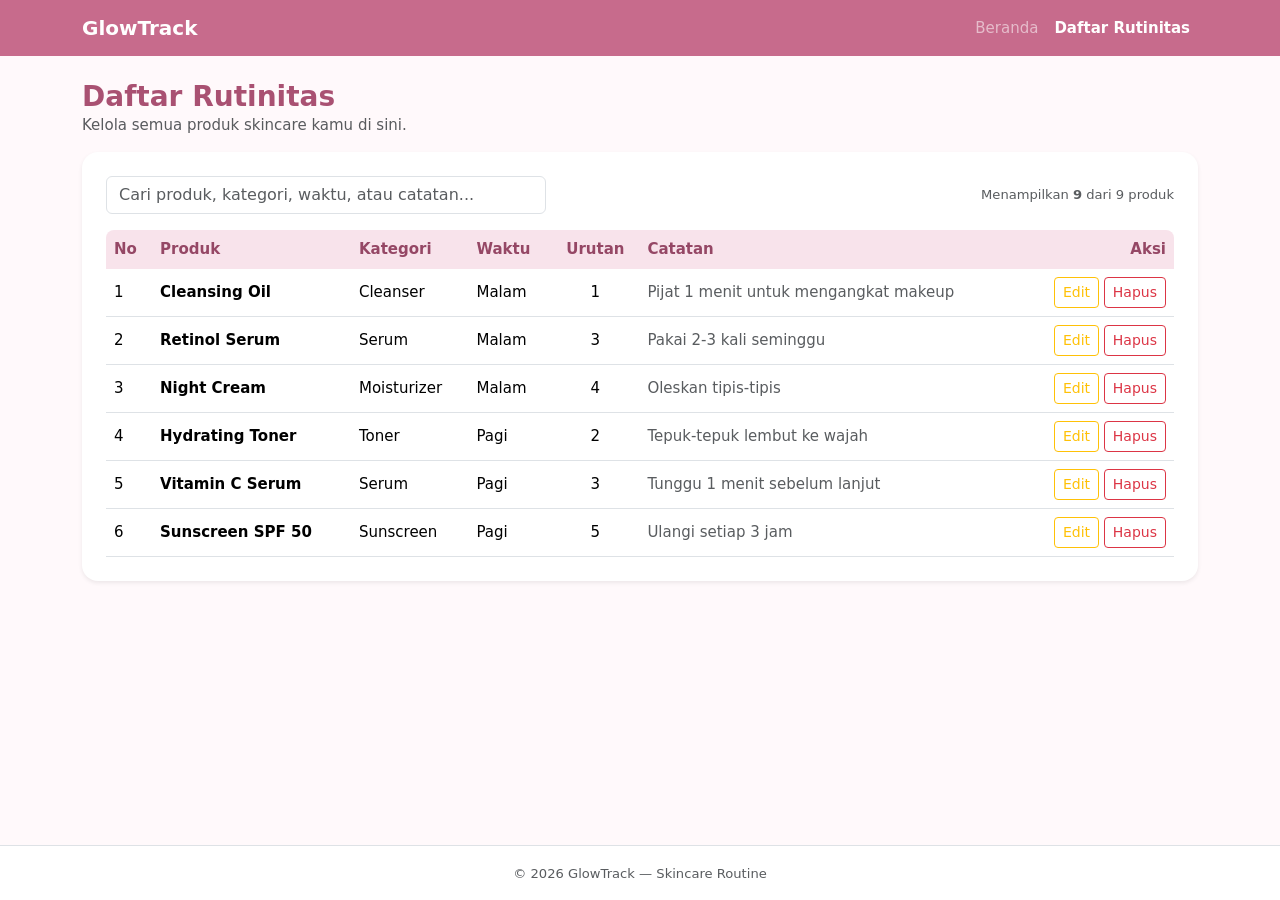
==== jobsheet03/rutinitas/daftar.html @ 5cd2f78e "jobsheet03" ====
<!DOCTYPE html>
<html lang="id">
<head>
    <meta charset="UTF-8">
    <meta name="viewport" content="width=device-width, initial-scale=1">
    <title>Glow | Daftar Rutinitas</title>
    <link href="https://cdn.jsdelivr.net/npm/bootstrap@5.3.3/dist/css/bootstrap.min.css" rel="stylesheet">
    <link rel="stylesheet" href="../assets/style.css">
</head>
<body class="d-flex flex-column min-vh-100">
    <header class="navbar navbar-expand-md navbar-dark bg-primary">
        <div class="container">
            <a class="navbar-brand fw-bold" href="../index.html">GlowTrack</a>
            <button class="navbar-toggler" type="button" data-bs-toggle="collapse" data-bs-target="#navMenu" aria-controls="navMenu" aria-expanded="false" aria-label="Toggle navigation">
                <span class="navbar-toggler-icon"></span>
            </button>
            <nav class="collapse navbar-collapse" id="navMenu">
                <ul class="navbar-nav ms-auto">
                    <li class="nav-item"><a class="nav-link" href="../index.html">Beranda</a></li>
                    <li class="nav-item"><a class="nav-link active" href="daftar.html">Daftar Rutinitas</a></li>
                </ul>
            </nav>
        </div>
    </header>

    <main class="container py-4 flex-grow-1">
        <div class="d-flex flex-wrap justify-content-between align-items-center gap-2 mb-3">
            <div>
                <h2 class="h3 fw-bold text-glow-dark mb-0">Daftar Rutinitas</h2>
                <p class="text-muted mb-0">Kelola semua produk skincare kamu di sini.</p>
            </div>
        </div>

        <div class="card border-0 shadow-sm rounded-4">
            <div class="card-body p-3 p-md-4">
                <div class="row g-2 align-items-center mb-3">
                    <div class="col-12 col-md-6 col-lg-5">
                        <input type="text" id="searchInput" class="form-control" placeholder="Cari produk, kategori, waktu, atau catatan..." autocomplete="off">
                    </div>
                    <div class="col text-md-end text-muted small">
                        Menampilkan <strong id="jumlahData">9</strong> dari 9 produk
                    </div>
                </div>

                <div class="table-responsive">
                    <table class="table align-middle mb-0" id="rutinitasTable">
                        <thead>
                            <tr>
                                <th>No</th>
                                <th>Produk</th>
                                <th>Kategori</th>
                                <th>Waktu</th>
                                <th class="text-center">Urutan</th>
                                <th>Catatan</th>
                                <th class="text-end">Aksi</th>
                            </tr>
                        </thead>
                        <tbody>
                            <tr>
                                <td>1</td>
                                <td class="fw-semibold">Cleansing Oil</td>
                                <td>Cleanser</td>
                                <td>Malam</td>
                                <td class="text-center">1</td>
                                <td class="text-muted">Pijat 1 menit untuk mengangkat makeup</td>
                                <td class="text-end text-nowrap">
                                    <a href="edit.html" class="btn btn-sm btn-outline-warning">Edit</a>
                                    <form action="daftar.html" class="d-inline" onsubmit="return confirm('Yakin ingin menghapus data ini?');">
                                        <button type="submit" class="btn btn-sm btn-outline-danger">Hapus</button>
                                    </form>
                                </td>
                            </tr>

                            <tr>
                                <td>2</td>
                                <td class="fw-semibold">Retinol Serum</td>
                                <td>Serum</td>
                                <td>Malam</td>
                                <td class="text-center">3</td>
                                <td class="text-muted">Pakai 2-3 kali seminggu</td>
                                <td class="text-end text-nowrap">
                                    <a href="edit.html" class="btn btn-sm btn-outline-warning">Edit</a>
                                    <form action="daftar.html" class="d-inline" onsubmit="return confirm('Yakin ingin menghapus data ini?');">
                                        <button type="submit" class="btn btn-sm btn-outline-danger">Hapus</button>
                                    </form>
                                </td>
                            </tr>

                            <tr>
                                <td>3</td>
                                <td class="fw-semibold">Night Cream</td>
                                <td>Moisturizer</td>
                                <td>Malam</td>
                                <td class="text-center">4</td>
                                <td class="text-muted">Oleskan tipis-tipis</td>
                                <td class="text-end text-nowrap">
                                    <a href="edit.html" class="btn btn-sm btn-outline-warning">Edit</a>
                                    <form action="daftar.html" class="d-inline" onsubmit="return confirm('Yakin ingin menghapus data ini?');">
                                        <button type="submit" class="btn btn-sm btn-outline-danger">Hapus</button>
                                    </form>
                                </td>
                            </tr>

                            <tr>
                                <td>4</td>
                                <td class="fw-semibold">Hydrating Toner</td>
                                <td>Toner</td>
                                <td>Pagi</td>
                                <td class="text-center">2</td>
                                <td class="text-muted">Tepuk-tepuk lembut ke wajah</td>
                                <td class="text-end text-nowrap">
                                    <a href="edit.html" class="btn btn-sm btn-outline-warning">Edit</a>
                                    <form action="daftar.html" class="d-inline" onsubmit="return confirm('Yakin ingin menghapus data ini?');">
                                        <button type="submit" class="btn btn-sm btn-outline-danger">Hapus</button>
                                    </form>
                                </td>
                            </tr>

                            <tr>
                                <td>5</td>
                                <td class="fw-semibold">Vitamin C Serum</td>
                                <td>Serum</td>
                                <td>Pagi</td>
                                <td class="text-center">3</td>
                                <td class="text-muted">Tunggu 1 menit sebelum lanjut</td>
                                <td class="text-end text-nowrap">
                                    <a href="edit.html" class="btn btn-sm btn-outline-warning">Edit</a>
                                    <form action="daftar.html" class="d-inline" onsubmit="return confirm('Yakin ingin menghapus data ini?');">
                                        <button type="submit" class="btn btn-sm btn-outline-danger">Hapus</button>
                                    </form>
                                </td>
                            </tr>
                            
                            <tr>
                                <td>6</td>
                                <td class="fw-semibold">Sunscreen SPF 50</td>
                                <td>Sunscreen</td>
                                <td>Pagi</td>
                                <td class="text-center">5</td>
                                <td class="text-muted">Ulangi setiap 3 jam</td>
                                <td class="text-end text-nowrap">
                                    <a href="edit.html" class="btn btn-sm btn-outline-warning">Edit</a>
                                    <form action="daftar.html" class="d-inline" onsubmit="return confirm('Yakin ingin menghapus data ini?');">
                                        <button type="submit" class="btn btn-sm btn-outline-danger">Hapus</button>
                                    </form>
                                </td>
                            </tr>
                        </tbody>
                    </table>
                </div>

                <div id="noResult" class="text-center text-muted py-4" hidden>
                    Tidak ada produk yang cocok dengan pencarianmu.
                </div>
            </div>
        </div>
    </main>

    <footer class="text-center text-muted border-top bg-white py-3">
        <small>&copy; 2026 GlowTrack &mdash; Skincare Routine</small>
    </footer>

    <script src="https://cdn.jsdelivr.net/npm/bootstrap@5.3.3/dist/js/bootstrap.bundle.min.js"></script>
</body>
</html>
---- jobsheet03/assets/style.css ----
/* =========================
   TEMA GLOWTRACK (pink, di atas Bootstrap)
   ========================= */
:root {
    --glow: #c76b8c;
    --glow-dark: #a95172;
    --glow-soft: #fbe8ef;

    /* Mengubah warna primary bawaan Bootstrap menjadi pink */
    --bs-primary: #c76b8c;
    --bs-primary-rgb: 199, 107, 140;
    --bs-link-color: #b45c7d;
    --bs-link-hover-color: #a95172;
}

/* Matikan semua animasi & transisi */
*, *::before, *::after {
    transition: none !important;
    animation: none !important;
    scroll-behavior: auto !important;
}

/* Hilangkan shadow/glow saat tombol atau input diklik */
.btn:focus,
.btn:focus-visible,
.btn:active:focus,
.btn-check:focus + .btn,
.form-control:focus,
.form-select:focus,
.navbar-toggler:focus,
.btn-close:focus {
    box-shadow: none !important;
    outline: none !important;
}

/* Mengatur warna latar belakang, warna teks, dan ukuran
   teks dasar untuk seluruh halaman website */
body {
    background-color: #fff9fb;
    color: #444;
    font-size: 15px;
}

/* Class untuk memberikan warna teks pink utama */
.text-glow      { color: var(--glow) !important; }
/* Class untuk memberikan warna teks pink gelap */
.text-glow-dark { color: var(--glow-dark) !important; }

/* Tombol primary pink */
.btn-primary {
    --bs-btn-bg: #c76b8c;
    --bs-btn-border-color: #c76b8c;
    --bs-btn-hover-bg: #a95172;
    --bs-btn-hover-border-color: #a95172;
    --bs-btn-active-bg: #954765;
    --bs-btn-active-border-color: #954765;
}

/* Fokus form: cukup ganti warna garis */
.form-control:focus,
.form-select:focus {
    border-color: var(--glow);
}

/* Navbar */
.navbar .nav-link.active {
    font-weight: 700;
}

/* =========================
   BERANDA
   ========================= */
   /* Mengatur banner utama dengan gradasi pink */

.hero {
    position: relative;
    overflow: hidden;
    background: linear-gradient(135deg, #c76b8c 0%, #e59ab5 100%);
    box-shadow: 0 10px 30px rgba(199, 107, 140, 0.25);
}

/* Membuat lingkaran dekoratif transparan pada banner */
.hero::after {
    content: "";
    position: absolute;
    right: -60px;
    top: -60px;
    width: 260px;
    height: 260px;
    border-radius: 50%;
    background: rgba(255, 255, 255, 0.15);
}

/* Menempatkan isi banner di atas lingkaran dekoratif */
.hero > * {
    position: relative;
    z-index: 1;
}

/* Tombol di hero: putih polos, warnanya tidak berubah saat hover/klik */
.btn-hero {
    --bs-btn-color: #a95172;
    --bs-btn-bg: #fff;
    --bs-btn-border-color: #fff;
    --bs-btn-hover-color: #a95172;
    --bs-btn-hover-bg: #fff;
    --bs-btn-hover-border-color: #fff;
    --bs-btn-active-color: #a95172;
    --bs-btn-active-bg: #fff;
    --bs-btn-active-border-color: #fff;
    font-weight: 600;
}

/* Kartu ringkasan */
.stat-total { background: var(--glow-soft); }
.stat-pagi  { background: #fff3cd; }
.stat-malam { background: #e4e3fb; }

/* Mengatur ukuran, ketebalan, warna, dan tinggi baris
   angka statistik pada kartu ringkasan */
.stat-number {
    font-size: 1.9rem;
    font-weight: 700;
    color: var(--glow-dark);
    line-height: 1.1;
}

/* =========================
   TABEL
   ========================= */
.table thead th {
    background-color: #f8e3eb; /* Latar kepala tabel */
    color: #954765;             /* Warna teks kepala tabel */
    font-weight: 600;              
    border: 0;                      /* Menghilangkan garis tepi */
    white-space: nowrap;             /* Mencegah teks turun baris */
}

/* Membulatkan sudut kiri atas kepala tabel */
.table thead th:first-child { border-top-left-radius: 8px; }
.table thead th:last-child  { border-top-right-radius: 8px; } /* Membulatkan sudut kanan atas kepala tabel */ 

/* Modal hapus */
.modal-icon {
    width: 68px;
    height: 68px;
    border-radius: 50%;
    background-color: #fde5e8;
    color: #d9435b;
    font-size: 30px;
    display: flex;
    align-items: center;
    justify-content: center;
}

/* Footer */
.glow-footer {
    background-color: #fff;
    border-top: 1px solid #f0d5df;
    color: #888;
}
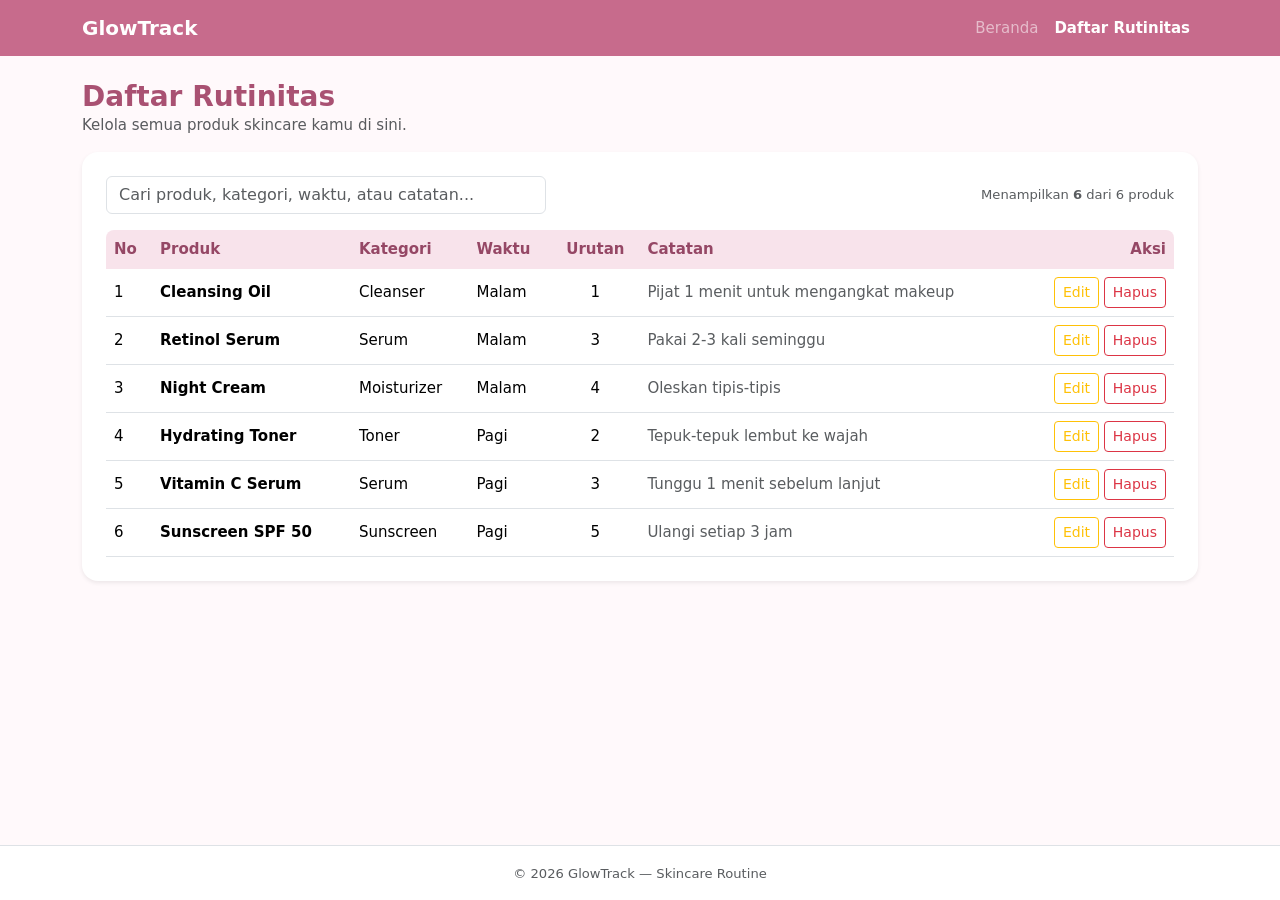
==== commit 9e751d55: "jobsheet 05" ====
--- a/jobsheet03/rutinitas/daftar.html
+++ b/jobsheet03/rutinitas/daftar.html
@@ -38,7 +38,7 @@
                         <input type="text" id="searchInput" class="form-control" placeholder="Cari produk, kategori, waktu, atau catatan..." autocomplete="off">
                     </div>
                     <div class="col text-md-end text-muted small">
-                        Menampilkan <strong id="jumlahData">9</strong> dari 9 produk
+                        Menampilkan <strong id="jumlahData">6</strong> dari 6 produk
                     </div>
                 </div>
 
